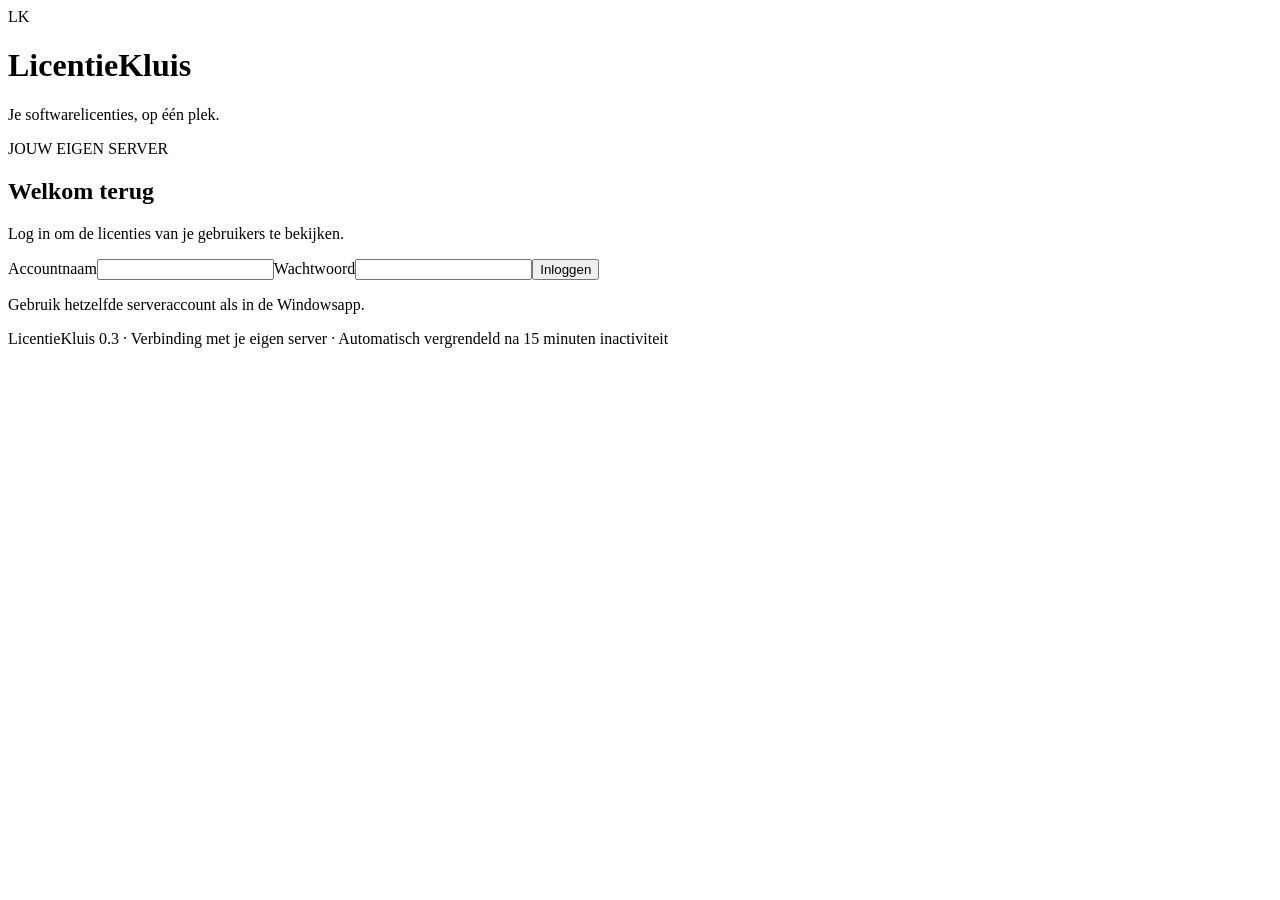
==== Server/wwwroot/index.html @ fb0ccd2d "Add native client, web server and GitHub LXC install/upgrade with backup and rollback" ====
<!doctype html><html lang="nl"><head><meta charset="utf-8"><meta name="viewport" content="width=device-width,initial-scale=1"><title>LicentieKluis</title><link rel="stylesheet" href="/app.css"><script defer src="/app.js"></script><script defer src="/mail.js"></script></head><body>
<header><div class="mark">LK</div><div><h1>LicentieKluis</h1><p>Je softwarelicenties, op één plek.</p></div><button id="logout" hidden>Uitloggen</button></header>
<main><section id="loginPanel" class="login card"><span class="eyebrow">JOUW EIGEN SERVER</span><h2>Welkom terug</h2><p>Log in om de licenties van je gebruikers te bekijken.</p><form id="loginForm"><label for="username">Accountnaam</label><input id="username" autocomplete="username" required maxlength="200"><label for="password">Wachtwoord</label><input id="password" type="password" autocomplete="current-password" required maxlength="1024"><button id="submit" class="primary">Inloggen</button></form><p class="muted">Gebruik hetzelfde serveraccount als in de Windowsapp.</p></section>
<section id="dashboard" hidden><div class="overview"><div><span class="eyebrow">OVERZICHT</span><h2>Alle licenties</h2><p id="count"></p></div><button id="refresh">Vernieuwen</button></div><div class="filters card"><label>Gebruiker<select id="owner"><option value="">Alle gebruikers</option></select></label><label>Platform<select id="platform"><option value="">Alle platforms</option><option>Windows</option><option>Linux</option><option>macOS</option></select></label><label class="search">Zoeken<input id="search" placeholder="Software, gebruiker of apparaat…" maxlength="200"></label></div><section class="card mailBar"><h3>E-mail met geselecteerde licenties</h3><p id="mailCount">0 licenties geselecteerd</p><p id="mailList" class="muted"></p><div class="filters"><label>Ontvanger<input id="mailRecipient" type="email" placeholder="naam@voorbeeld.nl" maxlength="254"></label><label>Onderwerp<input id="mailSubject" value="Softwarelicenties" maxlength="150"></label></div><div class="actions"><button id="mailAll">Zichtbare selecteren</button><button id="mailClear">Selectie wissen</button><button id="mailPrepare">E-mail controleren</button></div></section><div id="licenses" class="licenses"></div><p class="muted">Wijzigingen beheren doe je in de Windowsapp. Deze webpagina toont de laatst gesynchroniseerde servergegevens.</p></section>
<dialog id="mailDialog"><h2>E-mail controleren</h2><pre id="mailPreview"></pre><p id="mailResult" role="status"></p><div class="actions"><button id="mailCancel">Sluiten</button><button id="mailSend">Definitief versturen</button></div></dialog><p id="message" role="status" aria-live="polite"></p></main><footer>LicentieKluis 0.3 · Verbinding met je eigen server · Automatisch vergrendeld na 15 minuten inactiviteit</footer></body></html>
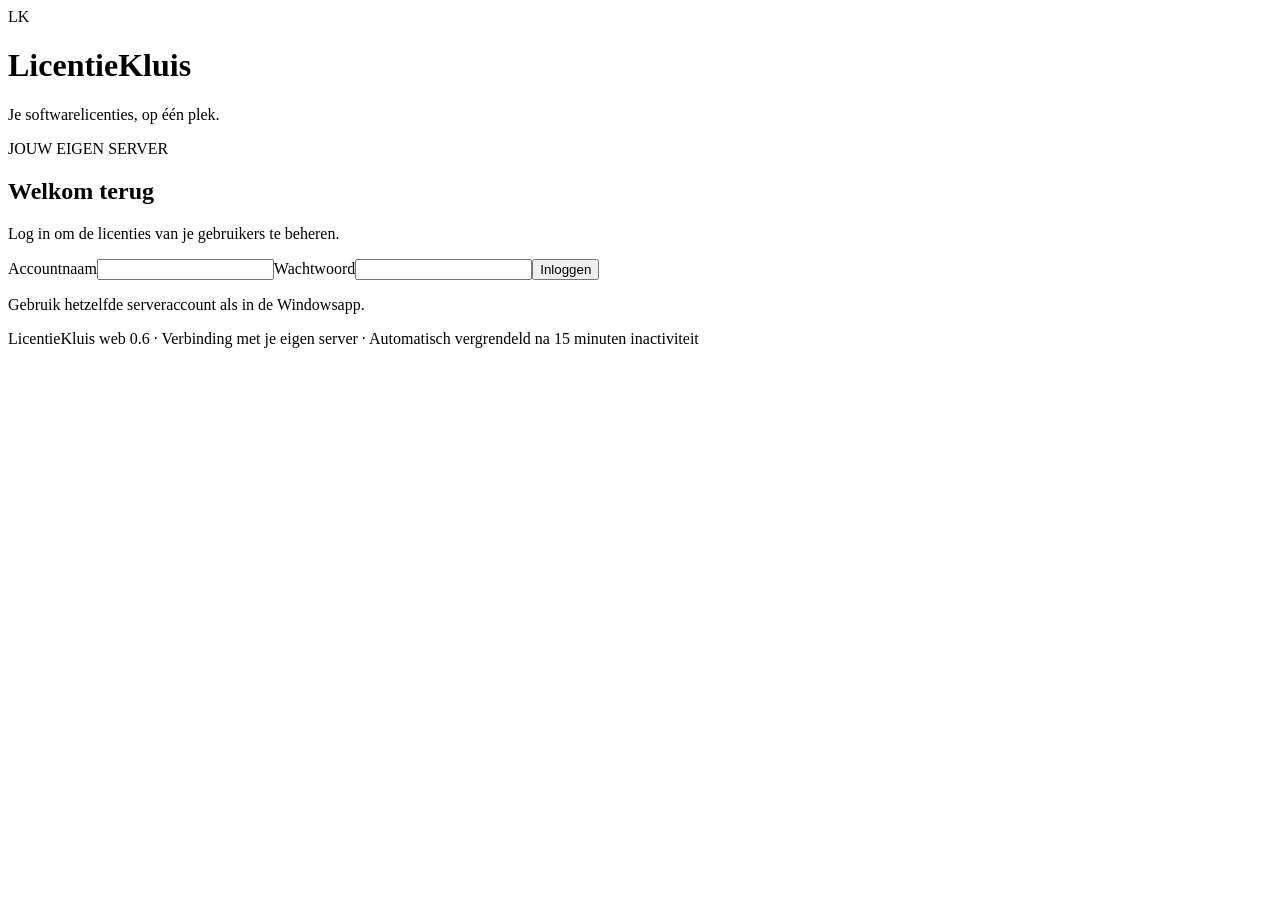
==== commit e56dcaff: "Add web license management, encrypted backups and revision-safe Windows synchronization" ====
--- a/Server/wwwroot/index.html
+++ b/Server/wwwroot/index.html
@@ -1,5 +1,17 @@
-<!doctype html><html lang="nl"><head><meta charset="utf-8"><meta name="viewport" content="width=device-width,initial-scale=1"><title>LicentieKluis</title><link rel="stylesheet" href="/app.css"><script defer src="/app.js"></script><script defer src="/mail.js"></script></head><body>
-<header><div class="mark">LK</div><div><h1>LicentieKluis</h1><p>Je softwarelicenties, op één plek.</p></div><button id="logout" hidden>Uitloggen</button></header>
-<main><section id="loginPanel" class="login card"><span class="eyebrow">JOUW EIGEN SERVER</span><h2>Welkom terug</h2><p>Log in om de licenties van je gebruikers te bekijken.</p><form id="loginForm"><label for="username">Accountnaam</label><input id="username" autocomplete="username" required maxlength="200"><label for="password">Wachtwoord</label><input id="password" type="password" autocomplete="current-password" required maxlength="1024"><button id="submit" class="primary">Inloggen</button></form><p class="muted">Gebruik hetzelfde serveraccount als in de Windowsapp.</p></section>
-<section id="dashboard" hidden><div class="overview"><div><span class="eyebrow">OVERZICHT</span><h2>Alle licenties</h2><p id="count"></p></div><button id="refresh">Vernieuwen</button></div><div class="filters card"><label>Gebruiker<select id="owner"><option value="">Alle gebruikers</option></select></label><label>Platform<select id="platform"><option value="">Alle platforms</option><option>Windows</option><option>Linux</option><option>macOS</option></select></label><label class="search">Zoeken<input id="search" placeholder="Software, gebruiker of apparaat…" maxlength="200"></label></div><section class="card mailBar"><h3>E-mail met geselecteerde licenties</h3><p id="mailCount">0 licenties geselecteerd</p><p id="mailList" class="muted"></p><div class="filters"><label>Ontvanger<input id="mailRecipient" type="email" placeholder="naam@voorbeeld.nl" maxlength="254"></label><label>Onderwerp<input id="mailSubject" value="Softwarelicenties" maxlength="150"></label></div><div class="actions"><button id="mailAll">Zichtbare selecteren</button><button id="mailClear">Selectie wissen</button><button id="mailPrepare">E-mail controleren</button></div></section><div id="licenses" class="licenses"></div><p class="muted">Wijzigingen beheren doe je in de Windowsapp. Deze webpagina toont de laatst gesynchroniseerde servergegevens.</p></section>
-<dialog id="mailDialog"><h2>E-mail controleren</h2><pre id="mailPreview"></pre><p id="mailResult" role="status"></p><div class="actions"><button id="mailCancel">Sluiten</button><button id="mailSend">Definitief versturen</button></div></dialog><p id="message" role="status" aria-live="polite"></p></main><footer>LicentieKluis 0.3 · Verbinding met je eigen server · Automatisch vergrendeld na 15 minuten inactiviteit</footer></body></html>
+<!doctype html><html lang="nl"><head><meta charset="utf-8"><meta name="viewport" content="width=device-width,initial-scale=1"><title>LicentieKluis</title><link rel="stylesheet" href="/app.css"><script defer src="/vault.js"></script><script defer src="/app.js"></script><script defer src="/mail.js"></script><script defer src="/manage.js"></script></head><body>
+<header><div class="mark">LK</div><div><h1>LicentieKluis</h1><p>Je softwarelicenties, op één plek.</p></div><button id="logout" hidden>Uitloggen</button></header>
+<main><section id="loginPanel" class="login card"><span class="eyebrow">JOUW EIGEN SERVER</span><h2>Welkom terug</h2><p>Log in om de licenties van je gebruikers te beheren.</p><form id="loginForm"><label for="username">Accountnaam</label><input id="username" autocomplete="username" required maxlength="200"><label for="password">Wachtwoord</label><input id="password" type="password" autocomplete="current-password" required maxlength="1024"><button id="submit" class="primary">Inloggen</button></form><p class="muted">Gebruik hetzelfde serveraccount als in de Windowsapp.</p></section>
+<section id="dashboard" hidden><div class="overview"><div><span class="eyebrow">OVERZICHT</span><h2>Alle licenties</h2><p id="count"></p></div><button id="refresh">Vernieuwen</button></div><div class="toolbar actions"><button id="newLicense" class="primary">+ Nieuwe licentie</button><button id="managePeople">Gebruikers beheren</button><button id="backupOpen">Back-up en herstellen</button><button id="conflicts">Conflicten (0)</button></div><p id="syncStatus" role="status" aria-live="polite"></p><div class="filters card"><label>Gebruiker<select id="owner"><option value="">Alle gebruikers</option></select></label><label>Platform<select id="platform"><option value="">Alle platforms</option><option>Windows</option><option>Linux</option><option>macOS</option></select></label><label class="search">Zoeken<input id="search" placeholder="Software, gebruiker of apparaat…" maxlength="200"></label></div><section class="card mailBar"><h3>E-mail met geselecteerde licenties</h3><p id="mailCount">0 licenties geselecteerd</p><p id="mailList" class="muted"></p><div class="filters"><label>Ontvanger<input id="mailRecipient" type="email" placeholder="naam@voorbeeld.nl" maxlength="254"></label><label>Onderwerp<input id="mailSubject" value="Softwarelicenties" maxlength="150"></label></div><div class="actions"><button id="mailAll">Zichtbare selecteren</button><button id="mailClear">Selectie wissen</button><button id="mailPrepare">E-mail controleren</button></div></section><div id="licenses" class="licenses"></div><p class="muted">Wijzigingen worden gedeeld met de Windows-app zodra deze synchroniseert. Wachtende wijzigingen worden binnen dit tabblad versleuteld bewaard en na opnieuw inloggen hervat. Gebruik voor blijvend offline werken de Windows-app; maak bij een verbindingsstoring een back-up voordat je dit tabblad sluit.</p></section>
+
+<dialog id="editDialog" aria-labelledby="editTitle"><h2 id="editTitle">Licentie bewerken</h2><form id="editForm"><div class="form-grid">
+<label>Software<input id="licenseName" required maxlength="200"></label><label>Toegewezen aan<select id="licenseOwner" required></select></label>
+<label class="wide">Licentiecode<input id="licenseCode" type="password" autocomplete="off" maxlength="10000"><button type="button" id="editShowCode">Code tonen</button></label>
+<label>Versie<input id="licenseVersion" maxlength="200"></label><label>Einddatum<input id="licenseExpires" type="date" min="0001-01-01" max="9999-12-31"></label>
+<div class="wide"><h3>Installaties</h3><div id="installRows"></div><button type="button" id="addInstall">+ Installatie toevoegen</button></div>
+<label class="wide">Opmerkingen<textarea id="licenseNotes" rows="4" maxlength="20000"></textarea></label></div>
+<p id="editError" class="error" role="alert"></p><div class="actions"><button class="primary" type="submit">Opslaan en synchroniseren</button><button type="button" id="editCancel">Annuleren</button></div></form></dialog>
+<dialog id="peopleDialog" aria-labelledby="peopleTitle"><h2 id="peopleTitle">Gebruikers beheren</h2><form id="newPersonForm" class="person-row"><label>Nieuwe gebruiker<input id="personName" required maxlength="200" placeholder="Naam gebruiker"></label><button type="submit">Toevoegen</button></form><div id="peopleList"></div><p id="peopleError" class="error" role="alert"></p><p class="muted">Dit zijn personen aan wie je licenties toewijst, geen serveraccounts. Bij verwijderen blijven hun licenties behouden.</p><button id="peopleClose">Sluiten</button></dialog>
+<dialog id="backupDialog" aria-labelledby="backupTitle"><h2 id="backupTitle">Versleutelde back-up en herstellen</h2><p>Compatibel met de .lkv-back-ups van de Windows-app. De versleuteling vindt in je browser plaats.</p><label>Back-upwachtwoord<input id="backupPassword" type="password" autocomplete="off" maxlength="1024"></label><label>Herhaal wachtwoord (alleen bij downloaden)<input id="backupRepeat" type="password" autocomplete="off" maxlength="1024"></label><button id="backupExport">Versleutelde back-up downloaden</button><hr><label>Back-upbestand<input id="backupFile" type="file" accept=".lkv"></label><button id="restoreRead">Back-up controleren</button><p id="restorePreview"></p><button id="restoreApply" disabled>Gecontroleerde back-up herstellen</button><p id="backupError" class="error" role="status"></p><div class="actions"><button id="backupClose">Sluiten</button></div></dialog>
+<dialog id="conflictDialog" aria-labelledby="conflictTitle"><h2 id="conflictTitle">Synchronisatieconflicten</h2><p>Kies per record welke versie behouden moet blijven. Er wordt niets automatisch overschreven.</p><div id="conflictList"></div><div class="actions"><button id="conflictsClose">Sluiten</button></div></dialog>
+<dialog id="mailDialog"><h2>E-mail controleren</h2><pre id="mailPreview"></pre><p id="mailResult" role="status"></p><div class="actions"><button id="mailCancel">Sluiten</button><button id="mailSend">Definitief versturen</button></div></dialog><p id="message" role="status" aria-live="polite"></p></main><footer>LicentieKluis web 0.6 · Verbinding met je eigen server · Automatisch vergrendeld na 15 minuten inactiviteit</footer></body></html>
+
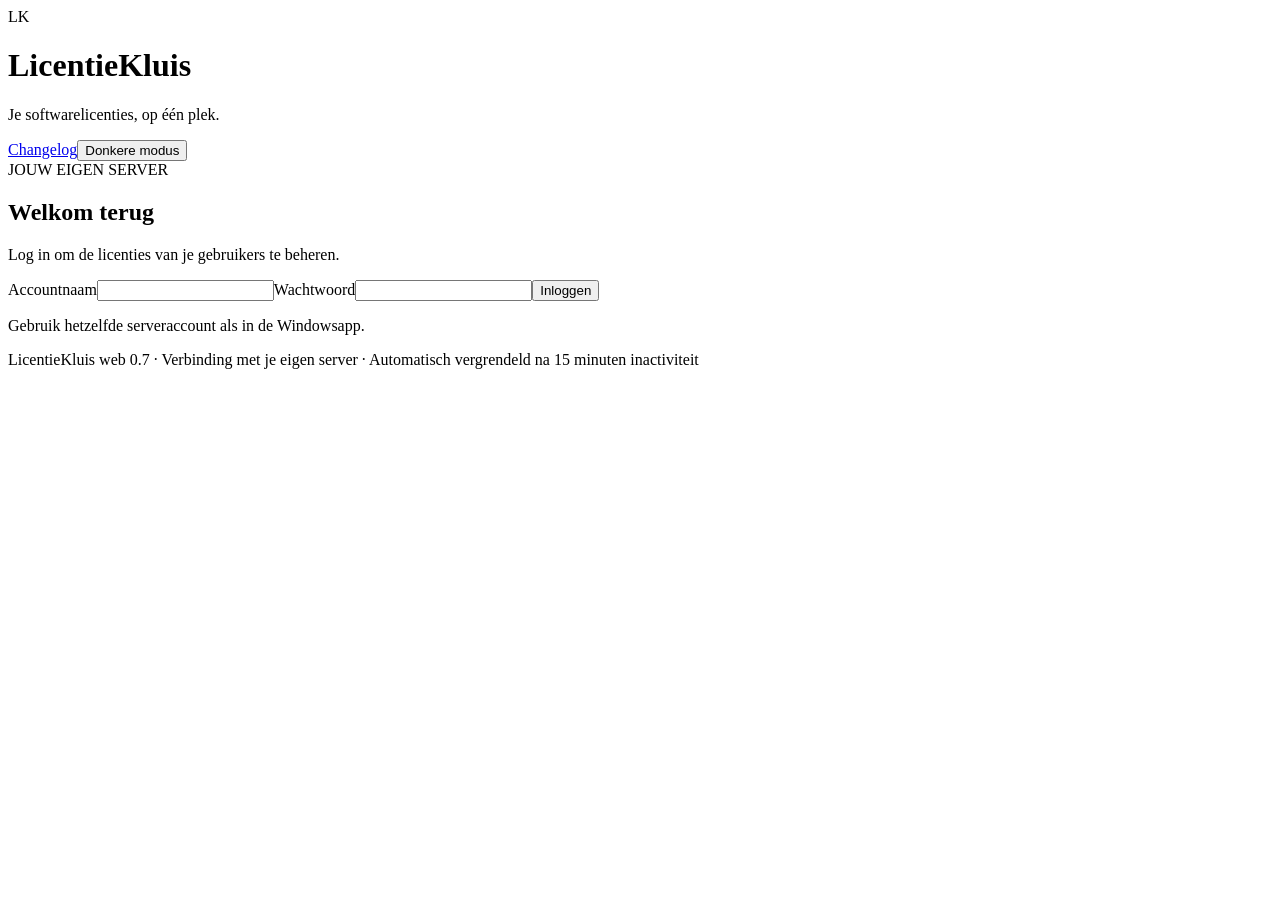
==== commit ae48e632: "Add persistent light/dark themes and bundled changelog to Windows and web 0.7" ====
--- a/Server/wwwroot/index.html
+++ b/Server/wwwroot/index.html
@@ -1,6 +1,6 @@
-<!doctype html><html lang="nl"><head><meta charset="utf-8"><meta name="viewport" content="width=device-width,initial-scale=1"><title>LicentieKluis</title><link rel="stylesheet" href="/app.css"><script defer src="/vault.js"></script><script defer src="/app.js"></script><script defer src="/mail.js"></script><script defer src="/manage.js"></script></head><body>
-<header><div class="mark">LK</div><div><h1>LicentieKluis</h1><p>Je softwarelicenties, op één plek.</p></div><button id="logout" hidden>Uitloggen</button></header>
-<main><section id="loginPanel" class="login card"><span class="eyebrow">JOUW EIGEN SERVER</span><h2>Welkom terug</h2><p>Log in om de licenties van je gebruikers te beheren.</p><form id="loginForm"><label for="username">Accountnaam</label><input id="username" autocomplete="username" required maxlength="200"><label for="password">Wachtwoord</label><input id="password" type="password" autocomplete="current-password" required maxlength="1024"><button id="submit" class="primary">Inloggen</button></form><p class="muted">Gebruik hetzelfde serveraccount als in de Windowsapp.</p></section>
+<!doctype html><html lang="nl"><head><meta charset="utf-8"><meta name="viewport" content="width=device-width,initial-scale=1"><title>LicentieKluis</title><script src="/theme.js"></script><link rel="stylesheet" href="/app.css"><script defer src="/vault.js"></script><script defer src="/app.js"></script><script defer src="/mail.js"></script><script defer src="/manage.js"></script></head><body>
+<header><div class="mark">LK</div><div><h1>LicentieKluis</h1><p>Je softwarelicenties, op één plek.</p></div><nav class="header-actions"><a href="/changelog">Changelog</a><button id="themeToggle" type="button">Donkere modus</button><button id="logout" hidden>Uitloggen</button></nav></header>
+<main><section id="loginPanel" class="login card"><span class="eyebrow">JOUW EIGEN SERVER</span><h2>Welkom terug</h2><p>Log in om de licenties van je gebruikers te beheren.</p><form id="loginForm"><label for="username">Accountnaam</label><input id="username" autocomplete="username" required maxlength="200"><label for="password">Wachtwoord</label><input id="password" type="password" autocomplete="current-password" required maxlength="1024"><button id="submit" class="primary">Inloggen</button></form><p class="muted">Gebruik hetzelfde serveraccount als in de Windowsapp.</p><div id="pendingRecovery"></div></section>
 <section id="dashboard" hidden><div class="overview"><div><span class="eyebrow">OVERZICHT</span><h2>Alle licenties</h2><p id="count"></p></div><button id="refresh">Vernieuwen</button></div><div class="toolbar actions"><button id="newLicense" class="primary">+ Nieuwe licentie</button><button id="managePeople">Gebruikers beheren</button><button id="backupOpen">Back-up en herstellen</button><button id="conflicts">Conflicten (0)</button></div><p id="syncStatus" role="status" aria-live="polite"></p><div class="filters card"><label>Gebruiker<select id="owner"><option value="">Alle gebruikers</option></select></label><label>Platform<select id="platform"><option value="">Alle platforms</option><option>Windows</option><option>Linux</option><option>macOS</option></select></label><label class="search">Zoeken<input id="search" placeholder="Software, gebruiker of apparaat…" maxlength="200"></label></div><section class="card mailBar"><h3>E-mail met geselecteerde licenties</h3><p id="mailCount">0 licenties geselecteerd</p><p id="mailList" class="muted"></p><div class="filters"><label>Ontvanger<input id="mailRecipient" type="email" placeholder="naam@voorbeeld.nl" maxlength="254"></label><label>Onderwerp<input id="mailSubject" value="Softwarelicenties" maxlength="150"></label></div><div class="actions"><button id="mailAll">Zichtbare selecteren</button><button id="mailClear">Selectie wissen</button><button id="mailPrepare">E-mail controleren</button></div></section><div id="licenses" class="licenses"></div><p class="muted">Wijzigingen worden gedeeld met de Windows-app zodra deze synchroniseert. Wachtende wijzigingen worden binnen dit tabblad versleuteld bewaard en na opnieuw inloggen hervat. Gebruik voor blijvend offline werken de Windows-app; maak bij een verbindingsstoring een back-up voordat je dit tabblad sluit.</p></section>
 
 <dialog id="editDialog" aria-labelledby="editTitle"><h2 id="editTitle">Licentie bewerken</h2><form id="editForm"><div class="form-grid">
@@ -13,5 +13,5 @@
 <dialog id="peopleDialog" aria-labelledby="peopleTitle"><h2 id="peopleTitle">Gebruikers beheren</h2><form id="newPersonForm" class="person-row"><label>Nieuwe gebruiker<input id="personName" required maxlength="200" placeholder="Naam gebruiker"></label><button type="submit">Toevoegen</button></form><div id="peopleList"></div><p id="peopleError" class="error" role="alert"></p><p class="muted">Dit zijn personen aan wie je licenties toewijst, geen serveraccounts. Bij verwijderen blijven hun licenties behouden.</p><button id="peopleClose">Sluiten</button></dialog>
 <dialog id="backupDialog" aria-labelledby="backupTitle"><h2 id="backupTitle">Versleutelde back-up en herstellen</h2><p>Compatibel met de .lkv-back-ups van de Windows-app. De versleuteling vindt in je browser plaats.</p><label>Back-upwachtwoord<input id="backupPassword" type="password" autocomplete="off" maxlength="1024"></label><label>Herhaal wachtwoord (alleen bij downloaden)<input id="backupRepeat" type="password" autocomplete="off" maxlength="1024"></label><button id="backupExport">Versleutelde back-up downloaden</button><hr><label>Back-upbestand<input id="backupFile" type="file" accept=".lkv"></label><button id="restoreRead">Back-up controleren</button><p id="restorePreview"></p><button id="restoreApply" disabled>Gecontroleerde back-up herstellen</button><p id="backupError" class="error" role="status"></p><div class="actions"><button id="backupClose">Sluiten</button></div></dialog>
 <dialog id="conflictDialog" aria-labelledby="conflictTitle"><h2 id="conflictTitle">Synchronisatieconflicten</h2><p>Kies per record welke versie behouden moet blijven. Er wordt niets automatisch overschreven.</p><div id="conflictList"></div><div class="actions"><button id="conflictsClose">Sluiten</button></div></dialog>
-<dialog id="mailDialog"><h2>E-mail controleren</h2><pre id="mailPreview"></pre><p id="mailResult" role="status"></p><div class="actions"><button id="mailCancel">Sluiten</button><button id="mailSend">Definitief versturen</button></div></dialog><p id="message" role="status" aria-live="polite"></p></main><footer>LicentieKluis web 0.6 · Verbinding met je eigen server · Automatisch vergrendeld na 15 minuten inactiviteit</footer></body></html>
+<dialog id="mailDialog"><h2>E-mail controleren</h2><pre id="mailPreview"></pre><p id="mailResult" role="status"></p><div class="actions"><button id="mailCancel">Sluiten</button><button id="mailSend">Definitief versturen</button></div></dialog><p id="message" role="status" aria-live="polite"></p></main><footer>LicentieKluis web 0.7 · Verbinding met je eigen server · Automatisch vergrendeld na 15 minuten inactiviteit</footer></body></html>
 
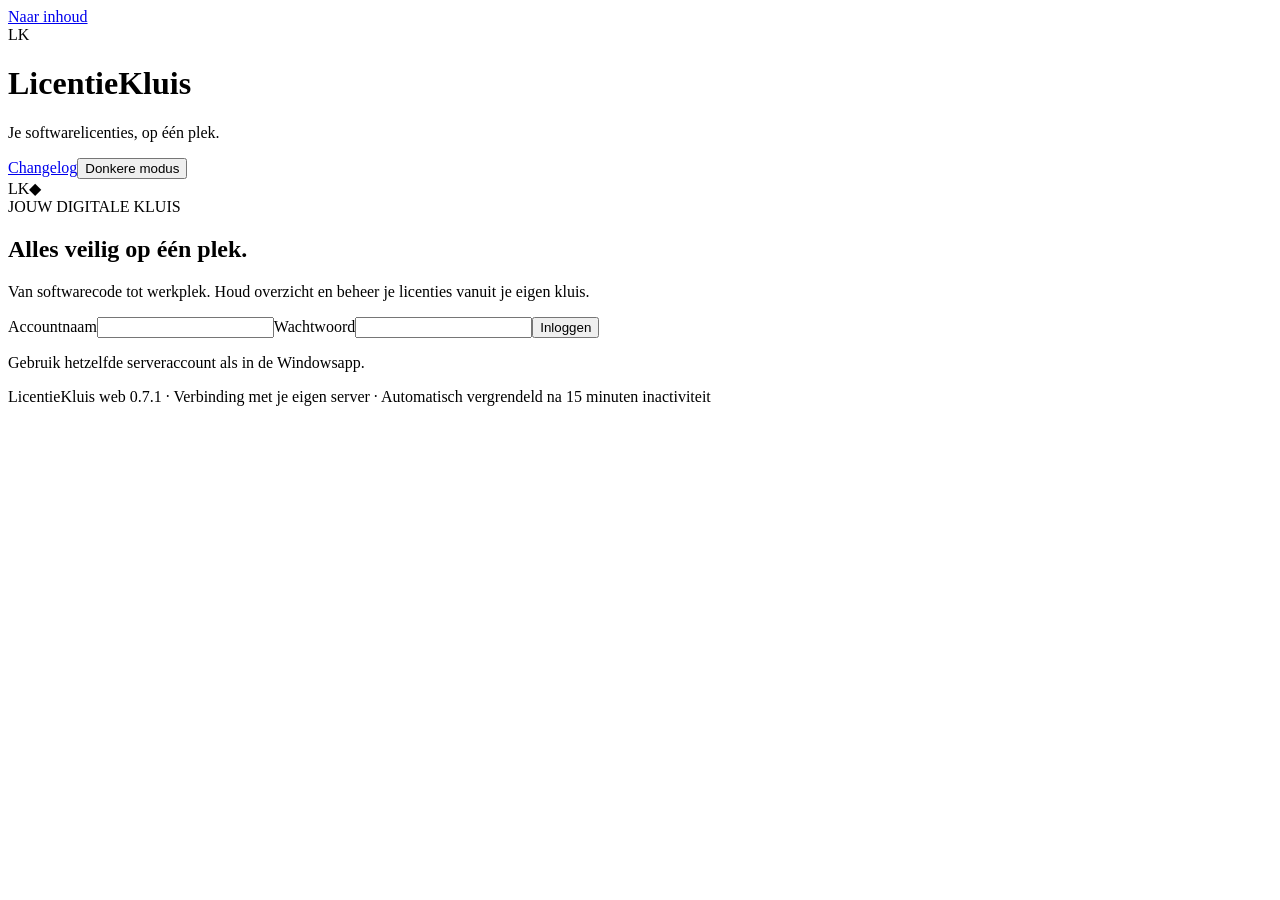
==== commit 388df250: "Redesign web workspace with focused license cards and coherent light/dark themes" ====
--- a/Server/wwwroot/index.html
+++ b/Server/wwwroot/index.html
@@ -1,7 +1,7 @@
-<!doctype html><html lang="nl"><head><meta charset="utf-8"><meta name="viewport" content="width=device-width,initial-scale=1"><title>LicentieKluis</title><script src="/theme.js"></script><link rel="stylesheet" href="/app.css"><script defer src="/vault.js"></script><script defer src="/app.js"></script><script defer src="/mail.js"></script><script defer src="/manage.js"></script></head><body>
+<!doctype html><html lang="nl"><head><meta charset="utf-8"><meta name="viewport" content="width=device-width,initial-scale=1"><title>LicentieKluis · Jouw licentieoverzicht</title><meta name="description" content="Beheer je softwarelicenties, gebruikers en installaties op één plek. Zoek snel, deel geselecteerde licenties en maak een versleutelde back-up."><script src="/theme.js"></script><link rel="stylesheet" href="/app.css"><script defer src="/vault.js"></script><script defer src="/app.js"></script><script defer src="/mail.js"></script><script defer src="/manage.js"></script></head><body><a class="skip-link" href="#mainContent">Naar inhoud</a>
 <header><div class="mark">LK</div><div><h1>LicentieKluis</h1><p>Je softwarelicenties, op één plek.</p></div><nav class="header-actions"><a href="/changelog">Changelog</a><button id="themeToggle" type="button">Donkere modus</button><button id="logout" hidden>Uitloggen</button></nav></header>
-<main><section id="loginPanel" class="login card"><span class="eyebrow">JOUW EIGEN SERVER</span><h2>Welkom terug</h2><p>Log in om de licenties van je gebruikers te beheren.</p><form id="loginForm"><label for="username">Accountnaam</label><input id="username" autocomplete="username" required maxlength="200"><label for="password">Wachtwoord</label><input id="password" type="password" autocomplete="current-password" required maxlength="1024"><button id="submit" class="primary">Inloggen</button></form><p class="muted">Gebruik hetzelfde serveraccount als in de Windowsapp.</p><div id="pendingRecovery"></div></section>
-<section id="dashboard" hidden><div class="overview"><div><span class="eyebrow">OVERZICHT</span><h2>Alle licenties</h2><p id="count"></p></div><button id="refresh">Vernieuwen</button></div><div class="toolbar actions"><button id="newLicense" class="primary">+ Nieuwe licentie</button><button id="managePeople">Gebruikers beheren</button><button id="backupOpen">Back-up en herstellen</button><button id="conflicts">Conflicten (0)</button></div><p id="syncStatus" role="status" aria-live="polite"></p><div class="filters card"><label>Gebruiker<select id="owner"><option value="">Alle gebruikers</option></select></label><label>Platform<select id="platform"><option value="">Alle platforms</option><option>Windows</option><option>Linux</option><option>macOS</option></select></label><label class="search">Zoeken<input id="search" placeholder="Software, gebruiker of apparaat…" maxlength="200"></label></div><section class="card mailBar"><h3>E-mail met geselecteerde licenties</h3><p id="mailCount">0 licenties geselecteerd</p><p id="mailList" class="muted"></p><div class="filters"><label>Ontvanger<input id="mailRecipient" type="email" placeholder="naam@voorbeeld.nl" maxlength="254"></label><label>Onderwerp<input id="mailSubject" value="Softwarelicenties" maxlength="150"></label></div><div class="actions"><button id="mailAll">Zichtbare selecteren</button><button id="mailClear">Selectie wissen</button><button id="mailPrepare">E-mail controleren</button></div></section><div id="licenses" class="licenses"></div><p class="muted">Wijzigingen worden gedeeld met de Windows-app zodra deze synchroniseert. Wachtende wijzigingen worden binnen dit tabblad versleuteld bewaard en na opnieuw inloggen hervat. Gebruik voor blijvend offline werken de Windows-app; maak bij een verbindingsstoring een back-up voordat je dit tabblad sluit.</p></section>
+<main id="mainContent"><section id="loginPanel" class="login card"><div class="login-symbol" aria-hidden="true">LK<span>◆</span></div><span class="eyebrow">JOUW DIGITALE KLUIS</span><h2>Alles veilig op één plek.</h2><p>Van softwarecode tot werkplek. Houd overzicht en beheer je licenties vanuit je eigen kluis.</p><form id="loginForm"><label for="username">Accountnaam</label><input id="username" autocomplete="username" required maxlength="200"><label for="password">Wachtwoord</label><input id="password" type="password" autocomplete="current-password" required maxlength="1024"><button id="submit" class="primary">Inloggen</button></form><p class="muted">Gebruik hetzelfde serveraccount als in de Windowsapp.</p><div id="pendingRecovery"></div></section>
+<section id="dashboard" hidden><div class="overview"><div><span class="eyebrow">JOUW WERKRUIMTE</span><h2>Alle licenties</h2><p id="count"></p></div><button id="refresh">Vernieuwen</button></div><div class="toolbar actions"><button id="newLicense" class="primary">+ Nieuwe licentie</button><button id="managePeople">Gebruikers beheren</button><button id="backupOpen">Back-up en herstellen</button><button id="conflicts">Conflicten (0)</button></div><p id="syncStatus" role="status" aria-live="polite"></p><div class="filters card" aria-label="Licenties filteren"><label>Gebruiker<select id="owner"><option value="">Alle gebruikers</option></select></label><label>Platform<select id="platform"><option value="">Alle platforms</option><option>Windows</option><option>Linux</option><option>macOS</option></select></label><label class="search">Zoeken<input id="search" placeholder="Software, gebruiker of apparaat…" maxlength="200"></label></div><div class="collection-heading"><h3>Je licenties</h3><a href="#mailSection">Geselecteerde licenties delen ↓</a></div><div id="licenses" class="licenses"></div><section class="card mailBar" id="mailSection" aria-labelledby="mailTitle"><div class="section-heading"><span class="eyebrow">DELEN</span><h3 id="mailTitle">Licenties versturen</h3></div><p id="mailCount">0 licenties geselecteerd</p><p id="mailList" class="muted"></p><div class="filters"><label>Ontvanger<input id="mailRecipient" type="email" placeholder="naam@voorbeeld.nl" maxlength="254"></label><label>Onderwerp<input id="mailSubject" value="Softwarelicenties" maxlength="150"></label></div><div class="actions"><button id="mailAll">Zichtbare selecteren</button><button id="mailClear">Selectie wissen</button><button id="mailPrepare">E-mail controleren</button></div></section><p class="muted sync-help">Wijzigingen worden gedeeld met de Windows-app zodra deze synchroniseert. Wachtende wijzigingen worden binnen dit tabblad versleuteld bewaard en na opnieuw inloggen hervat. Gebruik voor blijvend offline werken de Windows-app; maak bij een verbindingsstoring een back-up voordat je dit tabblad sluit.</p></section>
 
 <dialog id="editDialog" aria-labelledby="editTitle"><h2 id="editTitle">Licentie bewerken</h2><form id="editForm"><div class="form-grid">
 <label>Software<input id="licenseName" required maxlength="200"></label><label>Toegewezen aan<select id="licenseOwner" required></select></label>
@@ -13,5 +13,5 @@
 <dialog id="peopleDialog" aria-labelledby="peopleTitle"><h2 id="peopleTitle">Gebruikers beheren</h2><form id="newPersonForm" class="person-row"><label>Nieuwe gebruiker<input id="personName" required maxlength="200" placeholder="Naam gebruiker"></label><button type="submit">Toevoegen</button></form><div id="peopleList"></div><p id="peopleError" class="error" role="alert"></p><p class="muted">Dit zijn personen aan wie je licenties toewijst, geen serveraccounts. Bij verwijderen blijven hun licenties behouden.</p><button id="peopleClose">Sluiten</button></dialog>
 <dialog id="backupDialog" aria-labelledby="backupTitle"><h2 id="backupTitle">Versleutelde back-up en herstellen</h2><p>Compatibel met de .lkv-back-ups van de Windows-app. De versleuteling vindt in je browser plaats.</p><label>Back-upwachtwoord<input id="backupPassword" type="password" autocomplete="off" maxlength="1024"></label><label>Herhaal wachtwoord (alleen bij downloaden)<input id="backupRepeat" type="password" autocomplete="off" maxlength="1024"></label><button id="backupExport">Versleutelde back-up downloaden</button><hr><label>Back-upbestand<input id="backupFile" type="file" accept=".lkv"></label><button id="restoreRead">Back-up controleren</button><p id="restorePreview"></p><button id="restoreApply" disabled>Gecontroleerde back-up herstellen</button><p id="backupError" class="error" role="status"></p><div class="actions"><button id="backupClose">Sluiten</button></div></dialog>
 <dialog id="conflictDialog" aria-labelledby="conflictTitle"><h2 id="conflictTitle">Synchronisatieconflicten</h2><p>Kies per record welke versie behouden moet blijven. Er wordt niets automatisch overschreven.</p><div id="conflictList"></div><div class="actions"><button id="conflictsClose">Sluiten</button></div></dialog>
-<dialog id="mailDialog"><h2>E-mail controleren</h2><pre id="mailPreview"></pre><p id="mailResult" role="status"></p><div class="actions"><button id="mailCancel">Sluiten</button><button id="mailSend">Definitief versturen</button></div></dialog><p id="message" role="status" aria-live="polite"></p></main><footer>LicentieKluis web 0.7 · Verbinding met je eigen server · Automatisch vergrendeld na 15 minuten inactiviteit</footer></body></html>
+<dialog id="mailDialog"><h2>E-mail controleren</h2><pre id="mailPreview"></pre><p id="mailResult" role="status"></p><div class="actions"><button id="mailCancel">Sluiten</button><button id="mailSend">Definitief versturen</button></div></dialog><p id="message" role="status" aria-live="polite"></p></main><footer>LicentieKluis web 0.7.1 · Verbinding met je eigen server · Automatisch vergrendeld na 15 minuten inactiviteit</footer></body></html>
 
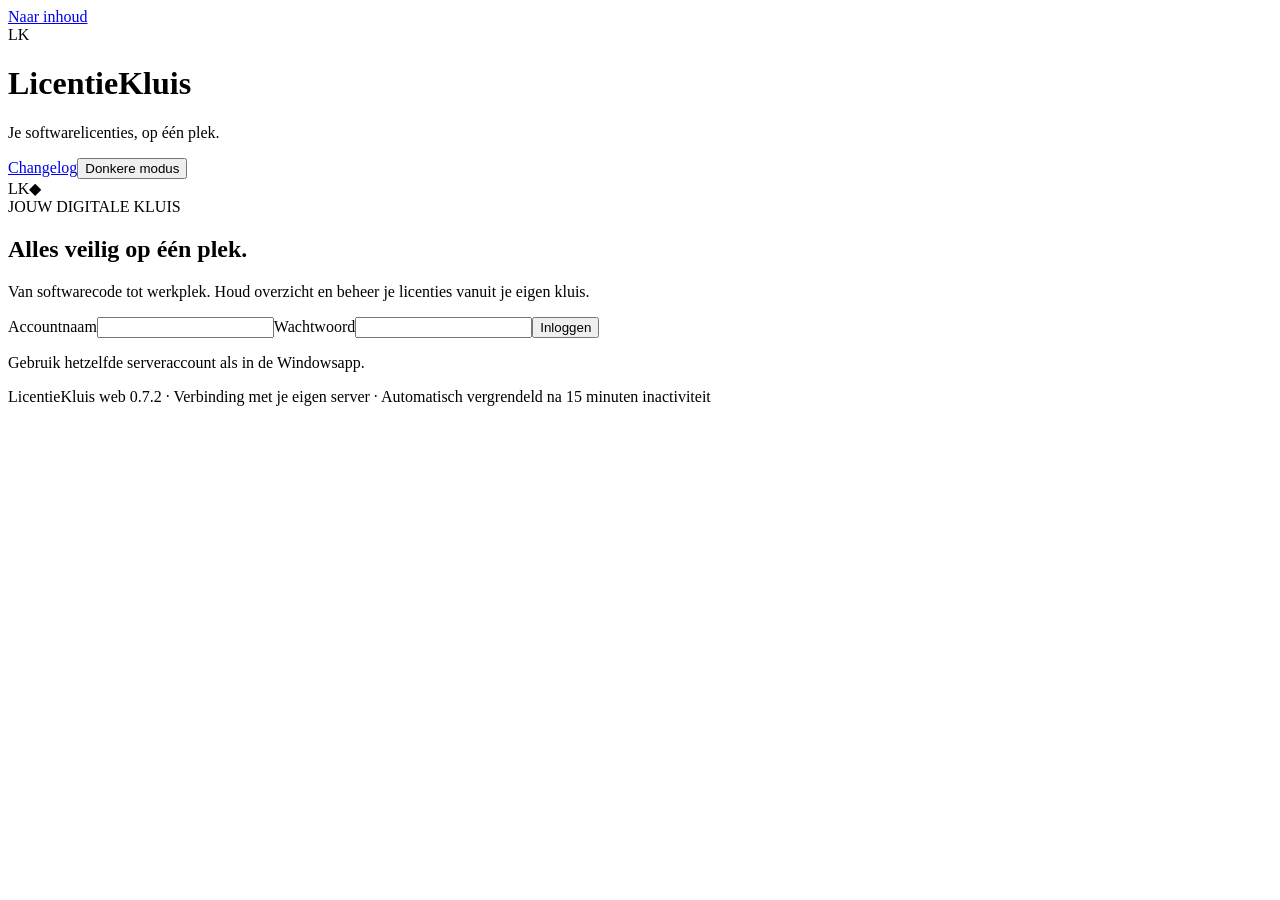
==== commit ab257b00: "Update LicentieKluis Windows to 0.9.0 and web to 0.7.2" ====
--- a/Server/wwwroot/index.html
+++ b/Server/wwwroot/index.html
@@ -1,7 +1,25 @@
 <!doctype html><html lang="nl"><head><meta charset="utf-8"><meta name="viewport" content="width=device-width,initial-scale=1"><title>LicentieKluis · Jouw licentieoverzicht</title><meta name="description" content="Beheer je softwarelicenties, gebruikers en installaties op één plek. Zoek snel, deel geselecteerde licenties en maak een versleutelde back-up."><script src="/theme.js"></script><link rel="stylesheet" href="/app.css"><script defer src="/vault.js"></script><script defer src="/app.js"></script><script defer src="/mail.js"></script><script defer src="/manage.js"></script></head><body><a class="skip-link" href="#mainContent">Naar inhoud</a>
 <header><div class="mark">LK</div><div><h1>LicentieKluis</h1><p>Je softwarelicenties, op één plek.</p></div><nav class="header-actions"><a href="/changelog">Changelog</a><button id="themeToggle" type="button">Donkere modus</button><button id="logout" hidden>Uitloggen</button></nav></header>
 <main id="mainContent"><section id="loginPanel" class="login card"><div class="login-symbol" aria-hidden="true">LK<span>◆</span></div><span class="eyebrow">JOUW DIGITALE KLUIS</span><h2>Alles veilig op één plek.</h2><p>Van softwarecode tot werkplek. Houd overzicht en beheer je licenties vanuit je eigen kluis.</p><form id="loginForm"><label for="username">Accountnaam</label><input id="username" autocomplete="username" required maxlength="200"><label for="password">Wachtwoord</label><input id="password" type="password" autocomplete="current-password" required maxlength="1024"><button id="submit" class="primary">Inloggen</button></form><p class="muted">Gebruik hetzelfde serveraccount als in de Windowsapp.</p><div id="pendingRecovery"></div></section>
-<section id="dashboard" hidden><div class="overview"><div><span class="eyebrow">JOUW WERKRUIMTE</span><h2>Alle licenties</h2><p id="count"></p></div><button id="refresh">Vernieuwen</button></div><div class="toolbar actions"><button id="newLicense" class="primary">+ Nieuwe licentie</button><button id="managePeople">Gebruikers beheren</button><button id="backupOpen">Back-up en herstellen</button><button id="conflicts">Conflicten (0)</button></div><p id="syncStatus" role="status" aria-live="polite"></p><div class="filters card" aria-label="Licenties filteren"><label>Gebruiker<select id="owner"><option value="">Alle gebruikers</option></select></label><label>Platform<select id="platform"><option value="">Alle platforms</option><option>Windows</option><option>Linux</option><option>macOS</option></select></label><label class="search">Zoeken<input id="search" placeholder="Software, gebruiker of apparaat…" maxlength="200"></label></div><div class="collection-heading"><h3>Je licenties</h3><a href="#mailSection">Geselecteerde licenties delen ↓</a></div><div id="licenses" class="licenses"></div><section class="card mailBar" id="mailSection" aria-labelledby="mailTitle"><div class="section-heading"><span class="eyebrow">DELEN</span><h3 id="mailTitle">Licenties versturen</h3></div><p id="mailCount">0 licenties geselecteerd</p><p id="mailList" class="muted"></p><div class="filters"><label>Ontvanger<input id="mailRecipient" type="email" placeholder="naam@voorbeeld.nl" maxlength="254"></label><label>Onderwerp<input id="mailSubject" value="Softwarelicenties" maxlength="150"></label></div><div class="actions"><button id="mailAll">Zichtbare selecteren</button><button id="mailClear">Selectie wissen</button><button id="mailPrepare">E-mail controleren</button></div></section><p class="muted sync-help">Wijzigingen worden gedeeld met de Windows-app zodra deze synchroniseert. Wachtende wijzigingen worden binnen dit tabblad versleuteld bewaard en na opnieuw inloggen hervat. Gebruik voor blijvend offline werken de Windows-app; maak bij een verbindingsstoring een back-up voordat je dit tabblad sluit.</p></section>
+<section id="dashboard" hidden aria-labelledby="dashboardTitle">
+<div class="overview">
+  <div><span class="eyebrow">JOUW WERKRUIMTE</span><h2 id="dashboardTitle">Licentieoverzicht</h2><p id="count" role="status"></p></div>
+  <button id="newLicense" class="primary">+ Nieuwe licentie</button>
+</div>
+<div class="workspace-bar">
+  <div class="actions toolbar" role="group" aria-label="Kluis beheren">
+    <button id="refresh">Vernieuwen</button><button id="managePeople">Gebruikers beheren</button><button id="backupOpen">Back-up en herstellen</button><button id="conflicts">Conflicten (0)</button>
+  </div>
+  <p id="syncStatus" role="status" aria-live="polite"></p>
+</div>
+<div class="filters card workspace-filters" role="group" aria-label="Licenties filteren">
+  <label class="search">Zoeken<input id="search" type="search" placeholder="Software, versie, gebruiker of apparaat…" maxlength="200"></label>
+  <label>Gebruiker<select id="owner"><option value="">Alle gebruikers</option></select></label>
+  <label>Platform<select id="platform"><option value="">Alle platforms</option><option>Windows</option><option>Linux</option><option>macOS</option></select></label>
+  <label>Geldigheid<select id="expiryFilter"><option value="">Alle licenties</option><option value="soon">Binnen 30 dagen</option><option value="expired">Verlopen</option><option value="none">Zonder einddatum</option></select></label>
+  <button id="clearFilters" type="button" disabled>Wis filters</button>
+</div>
+<div class="collection-heading"><h3>Je licenties</h3><a href="#mailSection">Geselecteerde licenties delen ↓</a></div><div id="licenses" class="licenses"></div><section class="card mailBar" id="mailSection" aria-labelledby="mailTitle"><div class="section-heading"><span class="eyebrow">DELEN</span><h3 id="mailTitle">Licenties versturen</h3></div><p id="mailCount">0 licenties geselecteerd</p><p id="mailList" class="muted"></p><div class="filters"><label>Ontvanger<input id="mailRecipient" type="email" placeholder="naam@voorbeeld.nl" maxlength="254"></label><label>Onderwerp<input id="mailSubject" value="Softwarelicenties" maxlength="150"></label></div><div class="actions"><button id="mailAll">Zichtbare selecteren</button><button id="mailClear">Selectie wissen</button><button id="mailPrepare">E-mail controleren</button></div></section><p class="muted sync-help">Wijzigingen worden gedeeld met de Windows-app zodra deze synchroniseert. Wachtende wijzigingen worden binnen dit tabblad versleuteld bewaard en na opnieuw inloggen hervat. Gebruik voor blijvend offline werken de Windows-app; maak bij een verbindingsstoring een back-up voordat je dit tabblad sluit.</p></section>
 
 <dialog id="editDialog" aria-labelledby="editTitle"><h2 id="editTitle">Licentie bewerken</h2><form id="editForm"><div class="form-grid">
 <label>Software<input id="licenseName" required maxlength="200"></label><label>Toegewezen aan<select id="licenseOwner" required></select></label>
@@ -13,5 +31,5 @@
 <dialog id="peopleDialog" aria-labelledby="peopleTitle"><h2 id="peopleTitle">Gebruikers beheren</h2><form id="newPersonForm" class="person-row"><label>Nieuwe gebruiker<input id="personName" required maxlength="200" placeholder="Naam gebruiker"></label><button type="submit">Toevoegen</button></form><div id="peopleList"></div><p id="peopleError" class="error" role="alert"></p><p class="muted">Dit zijn personen aan wie je licenties toewijst, geen serveraccounts. Bij verwijderen blijven hun licenties behouden.</p><button id="peopleClose">Sluiten</button></dialog>
 <dialog id="backupDialog" aria-labelledby="backupTitle"><h2 id="backupTitle">Versleutelde back-up en herstellen</h2><p>Compatibel met de .lkv-back-ups van de Windows-app. De versleuteling vindt in je browser plaats.</p><label>Back-upwachtwoord<input id="backupPassword" type="password" autocomplete="off" maxlength="1024"></label><label>Herhaal wachtwoord (alleen bij downloaden)<input id="backupRepeat" type="password" autocomplete="off" maxlength="1024"></label><button id="backupExport">Versleutelde back-up downloaden</button><hr><label>Back-upbestand<input id="backupFile" type="file" accept=".lkv"></label><button id="restoreRead">Back-up controleren</button><p id="restorePreview"></p><button id="restoreApply" disabled>Gecontroleerde back-up herstellen</button><p id="backupError" class="error" role="status"></p><div class="actions"><button id="backupClose">Sluiten</button></div></dialog>
 <dialog id="conflictDialog" aria-labelledby="conflictTitle"><h2 id="conflictTitle">Synchronisatieconflicten</h2><p>Kies per record welke versie behouden moet blijven. Er wordt niets automatisch overschreven.</p><div id="conflictList"></div><div class="actions"><button id="conflictsClose">Sluiten</button></div></dialog>
-<dialog id="mailDialog"><h2>E-mail controleren</h2><pre id="mailPreview"></pre><p id="mailResult" role="status"></p><div class="actions"><button id="mailCancel">Sluiten</button><button id="mailSend">Definitief versturen</button></div></dialog><p id="message" role="status" aria-live="polite"></p></main><footer>LicentieKluis web 0.7.1 · Verbinding met je eigen server · Automatisch vergrendeld na 15 minuten inactiviteit</footer></body></html>
+<dialog id="mailDialog"><h2>E-mail controleren</h2><pre id="mailPreview"></pre><p id="mailResult" role="status"></p><div class="actions"><button id="mailCancel">Sluiten</button><button id="mailSend">Definitief versturen</button></div></dialog><p id="message" role="status" aria-live="polite"></p></main><footer>LicentieKluis web 0.7.2 · Verbinding met je eigen server · Automatisch vergrendeld na 15 minuten inactiviteit</footer></body></html>
 
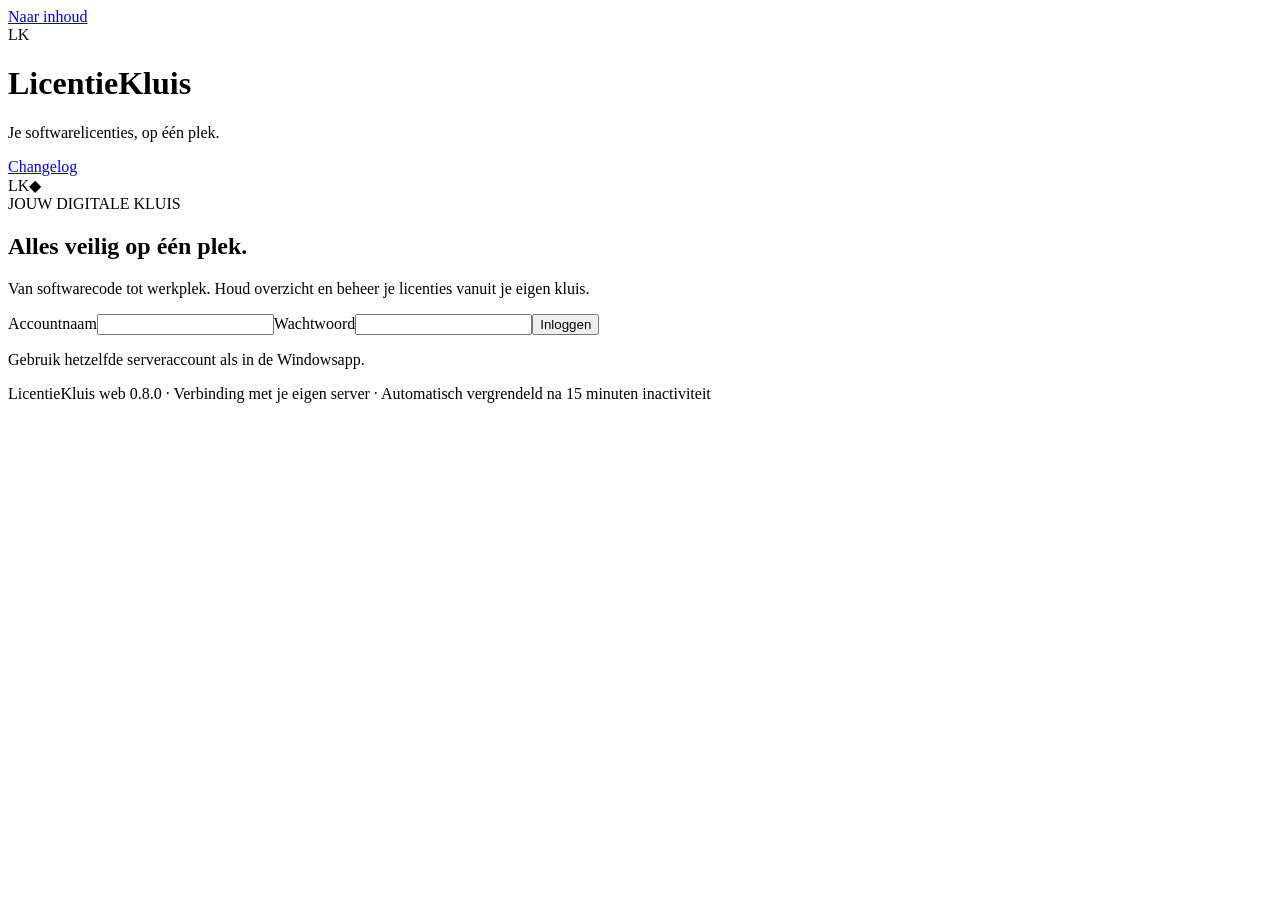
==== commit 6bb710c5: "feat(settings): configure and test server email from a dedicated settings page" ====
--- a/Server/wwwroot/index.html
+++ b/Server/wwwroot/index.html
@@ -1,5 +1,5 @@
-<!doctype html><html lang="nl"><head><meta charset="utf-8"><meta name="viewport" content="width=device-width,initial-scale=1"><title>LicentieKluis · Jouw licentieoverzicht</title><meta name="description" content="Beheer je softwarelicenties, gebruikers en installaties op één plek. Zoek snel, deel geselecteerde licenties en maak een versleutelde back-up."><script src="/theme.js"></script><link rel="stylesheet" href="/app.css"><script defer src="/vault.js"></script><script defer src="/app.js"></script><script defer src="/mail.js"></script><script defer src="/manage.js"></script></head><body><a class="skip-link" href="#mainContent">Naar inhoud</a>
-<header><div class="mark">LK</div><div><h1>LicentieKluis</h1><p>Je softwarelicenties, op één plek.</p></div><nav class="header-actions"><a href="/changelog">Changelog</a><button id="themeToggle" type="button">Donkere modus</button><button id="logout" hidden>Uitloggen</button></nav></header>
+<!doctype html><html lang="nl"><head><meta charset="utf-8"><meta name="viewport" content="width=device-width,initial-scale=1"><title>LicentieKluis · Jouw licentieoverzicht</title><meta name="description" content="Beheer je softwarelicenties, gebruikers en installaties op één plek. Zoek snel, deel geselecteerde licenties en maak een versleutelde back-up."><script src="/theme.js"></script><link rel="stylesheet" href="/app.css"><script defer src="/vault.js"></script><script defer src="/app.js"></script><script defer src="/mail.js"></script><script defer src="/manage.js"></script><script defer src="/settings.js"></script></head><body><a class="skip-link" href="#mainContent">Naar inhoud</a>
+<header><div class="mark">LK</div><div><h1>LicentieKluis</h1><p>Je softwarelicenties, op één plek.</p></div><nav class="header-actions"><a id="vaultOpen" href="/" hidden>Licenties</a><a id="settingsOpen" href="/settings" hidden>Instellingen</a><a href="/changelog">Changelog</a><button id="logout" hidden>Uitloggen</button></nav></header>
 <main id="mainContent"><section id="loginPanel" class="login card"><div class="login-symbol" aria-hidden="true">LK<span>◆</span></div><span class="eyebrow">JOUW DIGITALE KLUIS</span><h2>Alles veilig op één plek.</h2><p>Van softwarecode tot werkplek. Houd overzicht en beheer je licenties vanuit je eigen kluis.</p><form id="loginForm"><label for="username">Accountnaam</label><input id="username" autocomplete="username" required maxlength="200"><label for="password">Wachtwoord</label><input id="password" type="password" autocomplete="current-password" required maxlength="1024"><button id="submit" class="primary">Inloggen</button></form><p class="muted">Gebruik hetzelfde serveraccount als in de Windowsapp.</p><div id="pendingRecovery"></div></section>
 <section id="dashboard" hidden aria-labelledby="dashboardTitle">
 <div class="overview">
@@ -8,7 +8,7 @@
 </div>
 <div class="workspace-bar">
   <div class="actions toolbar" role="group" aria-label="Kluis beheren">
-    <button id="refresh">Vernieuwen</button><button id="managePeople">Gebruikers beheren</button><button id="backupOpen">Back-up en herstellen</button><button id="conflicts">Conflicten (0)</button>
+    <button id="refresh">Vernieuwen</button><button id="managePeople">Gebruikers beheren</button><button id="conflicts">Conflicten (0)</button>
   </div>
   <p id="syncStatus" role="status" aria-live="polite"></p>
 </div>
@@ -19,7 +19,36 @@
   <label>Geldigheid<select id="expiryFilter"><option value="">Alle licenties</option><option value="soon">Binnen 30 dagen</option><option value="expired">Verlopen</option><option value="none">Zonder einddatum</option></select></label>
   <button id="clearFilters" type="button" disabled>Wis filters</button>
 </div>
-<div class="collection-heading"><h3>Je licenties</h3><a href="#mailSection">Geselecteerde licenties delen ↓</a></div><div id="licenses" class="licenses"></div><section class="card mailBar" id="mailSection" aria-labelledby="mailTitle"><div class="section-heading"><span class="eyebrow">DELEN</span><h3 id="mailTitle">Licenties versturen</h3></div><p id="mailCount">0 licenties geselecteerd</p><p id="mailList" class="muted"></p><div class="filters"><label>Ontvanger<input id="mailRecipient" type="email" placeholder="naam@voorbeeld.nl" maxlength="254"></label><label>Onderwerp<input id="mailSubject" value="Softwarelicenties" maxlength="150"></label></div><div class="actions"><button id="mailAll">Zichtbare selecteren</button><button id="mailClear">Selectie wissen</button><button id="mailPrepare">E-mail controleren</button></div></section><p class="muted sync-help">Wijzigingen worden gedeeld met de Windows-app zodra deze synchroniseert. Wachtende wijzigingen worden binnen dit tabblad versleuteld bewaard en na opnieuw inloggen hervat. Gebruik voor blijvend offline werken de Windows-app; maak bij een verbindingsstoring een back-up voordat je dit tabblad sluit.</p></section>
+<div class="collection-heading"><h3>Je licenties</h3><a href="#mailSection">Geselecteerde licenties delen ↓</a></div><div id="licenses" class="licenses"></div><section class="card mailBar" id="mailSection" aria-labelledby="mailTitle"><div class="section-heading"><span class="eyebrow">DELEN</span><h3 id="mailTitle">Licenties versturen</h3></div><p id="mailSettingsHint" class="settings-notice" hidden>E-mail is nog niet ingesteld. <a href="/settings#emailSettings" id="mailSettingsOpen">Mailinstellingen openen</a></p><p id="mailCount">0 licenties geselecteerd</p><p id="mailList" class="muted"></p><div class="filters"><label>Ontvanger<input id="mailRecipient" type="email" placeholder="naam@voorbeeld.nl" maxlength="254"></label><label>Onderwerp<input id="mailSubject" value="Softwarelicenties" maxlength="150"></label></div><div class="actions"><button id="mailAll">Zichtbare selecteren</button><button id="mailClear">Selectie wissen</button><button id="mailPrepare">E-mail controleren</button></div></section><p class="muted sync-help">Wijzigingen worden gedeeld met de Windows-app zodra deze synchroniseert. Wachtende wijzigingen worden binnen dit tabblad versleuteld bewaard en na opnieuw inloggen hervat. Gebruik voor blijvend offline werken de Windows-app; maak bij een verbindingsstoring een back-up voordat je dit tabblad sluit.</p></section>
+
+<section id="settingsPanel" hidden aria-labelledby="settingsTitle">
+  <div class="overview"><div><span class="eyebrow">BEHEER JE KLUIS</span><h2 id="settingsTitle" tabindex="-1">Instellingen</h2><p>Verbindingen en voorkeuren op één plek.</p></div><a href="/" id="settingsBack" class="button-link">Terug naar licenties</a></div>
+  <div class="settings-layout">
+    <nav class="settings-nav" aria-label="Instellingenonderdelen"><a href="#emailSettings">E-mail</a><a href="#appearanceSettings">Weergave</a><a href="#backupSettings">Back-up en herstel</a><a href="#serverSettings">Serverinformatie</a></nav>
+    <div class="settings-content">
+      <section class="card settings-card" id="emailSettings" aria-labelledby="emailTitle">
+        <div class="section-heading settings-heading"><div><span class="eyebrow">VERBINDING</span><h3 id="emailTitle">E-mail versturen</h3></div><span id="smtpStatus" class="badge" role="status">Instellingen laden…</span></div>
+        <p class="muted">Stel de mailserver één keer in. De webapp en Windowsapp gebruiken daarna dezelfde instellingen voor ‘Verzenden via server’.</p>
+        <form id="smtpForm"><fieldset id="smtpFields" disabled><legend class="sr-only">Mailservergegevens</legend><div class="form-grid">
+          <label>SMTP-host<input id="smtpHost" required maxlength="253" autocomplete="off" placeholder="smtp.voorbeeld.nl"></label>
+          <label>Poort<input id="smtpPort" type="number" min="1" max="65535" required value="587" aria-describedby="smtpSecurity"></label>
+          <label class="wide">Afzenderadres<input id="smtpFrom" type="email" required maxlength="254" autocomplete="off" placeholder="licenties@voorbeeld.nl"></label>
+          <label class="wide settings-check"><input id="smtpAuth" type="checkbox" checked><span>Aanmelden bij de mailserver</span></label>
+          <label>SMTP-gebruikersnaam<input id="smtpUser" maxlength="254" autocomplete="off"></label>
+          <label>SMTP-wachtwoord<input id="smtpPassword" type="password" maxlength="1024" autocomplete="new-password" aria-describedby="smtpPasswordHint"></label>
+        </div><p id="smtpPasswordHint" class="muted">Gebruik zo nodig een app-wachtwoord van je mailprovider.</p><p id="smtpSecurity" class="muted">Verbinding via STARTTLS, meestal poort 587. Poort 465 en OAuth-aanmelding worden nog niet ondersteund. Zonder aanmelding is een vertrouwde relay met STARTTLS nodig.</p>
+        <div class="actions"><button id="smtpSave" class="primary" type="submit">Instellingen opslaan</button><button id="smtpReload" type="button">Opgeslagen instellingen laden</button></div></fieldset></form>
+        <p id="settingsResult" role="status" aria-live="polite"></p><button id="settingsRetry" type="button" hidden>Opnieuw laden</button>
+        <div class="settings-test"><h4>Controleer met een testmail</h4><p class="muted">Sla eerst op. Deze test verstuurt één bericht zonder licenties naar het adres hieronder.</p><form id="smtpTestForm" class="test-mail-form"><label>Ontvanger testmail<input id="smtpTestRecipient" type="email" maxlength="254" required placeholder="jouw@email.nl"></label><button id="smtpTestSend" type="submit" disabled>Testmail versturen</button></form><p id="smtpTestResult" role="status" aria-live="polite"></p></div>
+      </section>
+      <div class="settings-secondary">
+        <section class="card settings-card" id="appearanceSettings"><span class="eyebrow">PERSOONLIJK</span><h3>Weergave</h3><p class="muted">Kies de weergave voor deze browser.</p><button id="themeToggle" type="button">Donkere modus</button></section>
+        <section class="card settings-card" id="backupSettings"><span class="eyebrow">GEGEVENS</span><h3>Back-up en herstel</h3><p class="muted">Download of herstel een versleutelde kopie van je licenties.</p><button id="backupOpen" type="button">Back-up en herstellen</button></section>
+      </div>
+      <section class="card settings-card" id="serverSettings"><span class="eyebrow">DEZE INSTALLATIE</span><h3>Serverinformatie</h3><dl class="settings-details"><dt>Serveradres</dt><dd id="settingsServer">—</dd><dt>Serveraccount</dt><dd id="settingsAccount">—</dd><dt>Webversie</dt><dd id="settingsVersion">—</dd></dl><p class="muted">Mailinstellingen worden direct toegepast. Je hoeft de server niet opnieuw te starten.</p></section>
+    </div>
+  </div>
+</section>
 
 <dialog id="editDialog" aria-labelledby="editTitle"><h2 id="editTitle">Licentie bewerken</h2><form id="editForm"><div class="form-grid">
 <label>Software<input id="licenseName" required maxlength="200"></label><label>Toegewezen aan<select id="licenseOwner" required></select></label>
@@ -31,5 +60,5 @@
 <dialog id="peopleDialog" aria-labelledby="peopleTitle"><h2 id="peopleTitle">Gebruikers beheren</h2><form id="newPersonForm" class="person-row"><label>Nieuwe gebruiker<input id="personName" required maxlength="200" placeholder="Naam gebruiker"></label><button type="submit">Toevoegen</button></form><div id="peopleList"></div><p id="peopleError" class="error" role="alert"></p><p class="muted">Dit zijn personen aan wie je licenties toewijst, geen serveraccounts. Bij verwijderen blijven hun licenties behouden.</p><button id="peopleClose">Sluiten</button></dialog>
 <dialog id="backupDialog" aria-labelledby="backupTitle"><h2 id="backupTitle">Versleutelde back-up en herstellen</h2><p>Compatibel met de .lkv-back-ups van de Windows-app. De versleuteling vindt in je browser plaats.</p><label>Back-upwachtwoord<input id="backupPassword" type="password" autocomplete="off" maxlength="1024"></label><label>Herhaal wachtwoord (alleen bij downloaden)<input id="backupRepeat" type="password" autocomplete="off" maxlength="1024"></label><button id="backupExport">Versleutelde back-up downloaden</button><hr><label>Back-upbestand<input id="backupFile" type="file" accept=".lkv"></label><button id="restoreRead">Back-up controleren</button><p id="restorePreview"></p><button id="restoreApply" disabled>Gecontroleerde back-up herstellen</button><p id="backupError" class="error" role="status"></p><div class="actions"><button id="backupClose">Sluiten</button></div></dialog>
 <dialog id="conflictDialog" aria-labelledby="conflictTitle"><h2 id="conflictTitle">Synchronisatieconflicten</h2><p>Kies per record welke versie behouden moet blijven. Er wordt niets automatisch overschreven.</p><div id="conflictList"></div><div class="actions"><button id="conflictsClose">Sluiten</button></div></dialog>
-<dialog id="mailDialog"><h2>E-mail controleren</h2><pre id="mailPreview"></pre><p id="mailResult" role="status"></p><div class="actions"><button id="mailCancel">Sluiten</button><button id="mailSend">Definitief versturen</button></div></dialog><p id="message" role="status" aria-live="polite"></p></main><footer>LicentieKluis web 0.7.2 · Verbinding met je eigen server · Automatisch vergrendeld na 15 minuten inactiviteit</footer></body></html>
+<dialog id="mailDialog"><h2>E-mail controleren</h2><pre id="mailPreview"></pre><p id="mailResult" role="status"></p><div class="actions"><button id="mailCancel">Sluiten</button><button id="mailSend">Definitief versturen</button></div></dialog><p id="message" role="status" aria-live="polite"></p></main><footer>LicentieKluis web 0.8.0 · Verbinding met je eigen server · Automatisch vergrendeld na 15 minuten inactiviteit</footer></body></html>
 
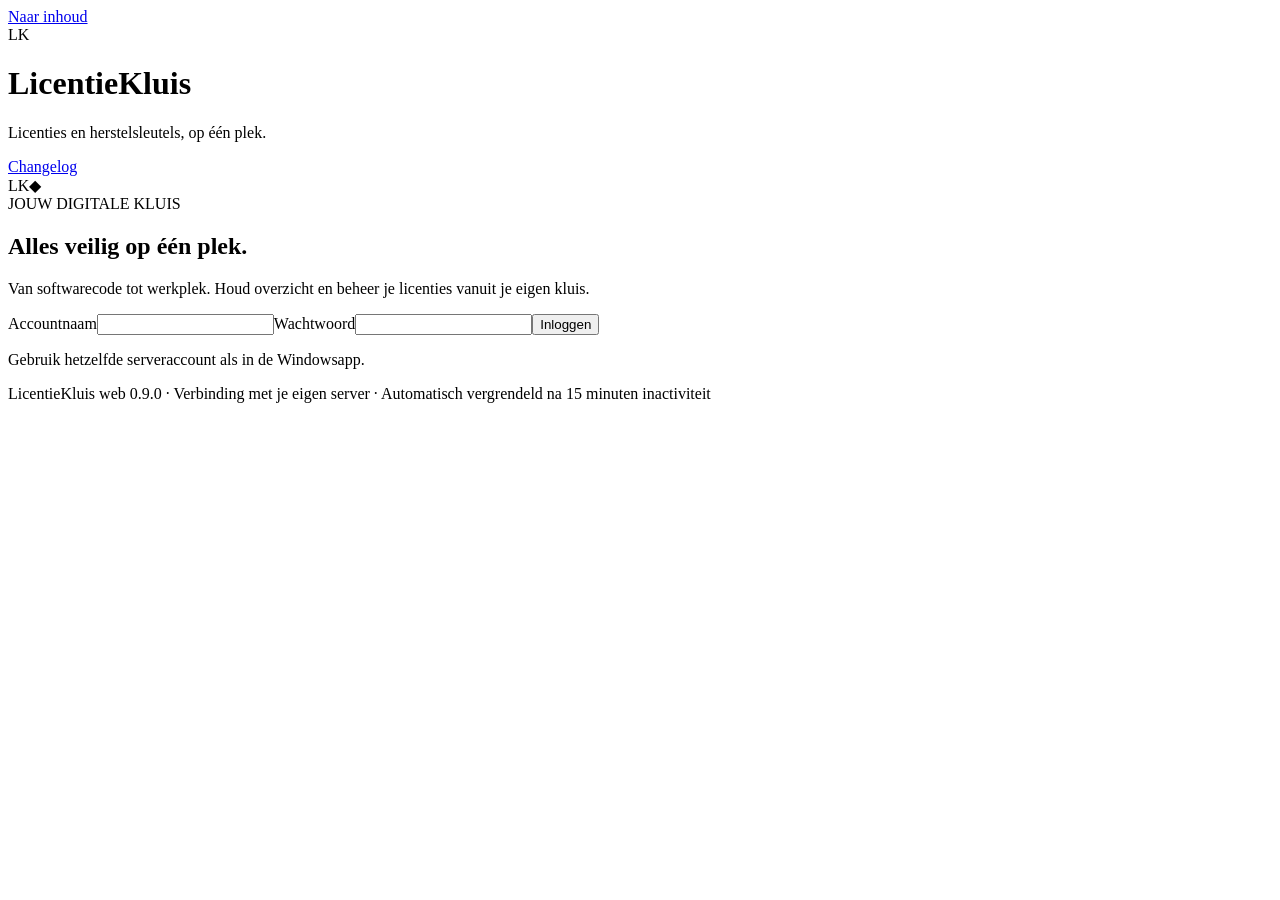
==== commit 2ac6058a: "feat: encrypted authenticator and wallet recovery vault on Windows and web" ====
--- a/Server/wwwroot/index.html
+++ b/Server/wwwroot/index.html
@@ -1,5 +1,5 @@
-<!doctype html><html lang="nl"><head><meta charset="utf-8"><meta name="viewport" content="width=device-width,initial-scale=1"><title>LicentieKluis · Jouw licentieoverzicht</title><meta name="description" content="Beheer je softwarelicenties, gebruikers en installaties op één plek. Zoek snel, deel geselecteerde licenties en maak een versleutelde back-up."><script src="/theme.js"></script><link rel="stylesheet" href="/app.css"><script defer src="/vault.js"></script><script defer src="/app.js"></script><script defer src="/mail.js"></script><script defer src="/manage.js"></script><script defer src="/settings.js"></script></head><body><a class="skip-link" href="#mainContent">Naar inhoud</a>
-<header><div class="mark">LK</div><div><h1>LicentieKluis</h1><p>Je softwarelicenties, op één plek.</p></div><nav class="header-actions"><a id="vaultOpen" href="/" hidden>Licenties</a><a id="settingsOpen" href="/settings" hidden>Instellingen</a><a href="/changelog">Changelog</a><button id="logout" hidden>Uitloggen</button></nav></header>
+<!doctype html><html lang="nl"><head><meta charset="utf-8"><meta name="viewport" content="width=device-width,initial-scale=1"><title>LicentieKluis · Jouw licentieoverzicht</title><meta name="description" content="Beheer je softwarelicenties, gebruikers en installaties op één plek. Zoek snel, deel geselecteerde licenties en maak een versleutelde back-up."><script src="/theme.js"></script><link rel="stylesheet" href="/app.css"><script defer src="/vault.js"></script><script defer src="/app.js"></script><script defer src="/mail.js"></script><script defer src="/manage.js"></script><script defer src="/settings.js"></script><script defer src="/recovery.js"></script></head><body><a class="skip-link" href="#mainContent">Naar inhoud</a>
+<header><div class="mark">LK</div><div><h1>LicentieKluis</h1><p>Licenties en herstelsleutels, op één plek.</p></div><nav class="header-actions"><a id="vaultOpen" href="/" hidden>Licenties</a><a id="recoveryOpen" href="/recovery" hidden>Herstelsleutels</a><a id="settingsOpen" href="/settings" hidden>Instellingen</a><a href="/changelog">Changelog</a><button id="logout" hidden>Uitloggen</button></nav></header>
 <main id="mainContent"><section id="loginPanel" class="login card"><div class="login-symbol" aria-hidden="true">LK<span>◆</span></div><span class="eyebrow">JOUW DIGITALE KLUIS</span><h2>Alles veilig op één plek.</h2><p>Van softwarecode tot werkplek. Houd overzicht en beheer je licenties vanuit je eigen kluis.</p><form id="loginForm"><label for="username">Accountnaam</label><input id="username" autocomplete="username" required maxlength="200"><label for="password">Wachtwoord</label><input id="password" type="password" autocomplete="current-password" required maxlength="1024"><button id="submit" class="primary">Inloggen</button></form><p class="muted">Gebruik hetzelfde serveraccount als in de Windowsapp.</p><div id="pendingRecovery"></div></section>
 <section id="dashboard" hidden aria-labelledby="dashboardTitle">
 <div class="overview">
@@ -43,12 +43,26 @@
       </section>
       <div class="settings-secondary">
         <section class="card settings-card" id="appearanceSettings"><span class="eyebrow">PERSOONLIJK</span><h3>Weergave</h3><p class="muted">Kies de weergave voor deze browser.</p><button id="themeToggle" type="button">Donkere modus</button></section>
-        <section class="card settings-card" id="backupSettings"><span class="eyebrow">GEGEVENS</span><h3>Back-up en herstel</h3><p class="muted">Download of herstel een versleutelde kopie van je licenties.</p><button id="backupOpen" type="button">Back-up en herstellen</button></section>
+        <section class="card settings-card" id="backupSettings"><span class="eyebrow">GEGEVENS</span><h3>Back-up en herstel</h3><p class="muted">Download of herstel een versleutelde kopie van je licenties en herstelsleutels, inclusief bijlagen.</p><button id="backupOpen" type="button">Back-up en herstellen</button></section>
       </div>
       <section class="card settings-card" id="serverSettings"><span class="eyebrow">DEZE INSTALLATIE</span><h3>Serverinformatie</h3><dl class="settings-details"><dt>Serveradres</dt><dd id="settingsServer">—</dd><dt>Serveraccount</dt><dd id="settingsAccount">—</dd><dt>Webversie</dt><dd id="settingsVersion">—</dd></dl><p class="muted">Mailinstellingen worden direct toegepast. Je hoeft de server niet opnieuw te starten.</p></section>
     </div>
   </div>
 </section>
+
+<section id="recoveryPanel" hidden aria-labelledby="recoveryTitle">
+ <div class="overview"><div><span class="eyebrow">TOEGANG HERSTELLEN</span><h2 id="recoveryTitle" tabindex="-1">Herstelsleutels</h2><p>Bewaar herstelcodes en wallet-herstelzinnen bij elkaar.</p></div><button id="recoveryNew" class="primary">+ Herstelsleutel toevoegen</button></div>
+ <div class="recovery-notice"><strong>Alleen zichtbaar wanneer jij ze opent.</strong><span>Tekst, een tekstbestand of een foto: één vorm is voldoende. Je gegevens en bijlagen worden versleuteld opgeslagen.</span></div>
+ <div class="filters card recovery-filters"><label class="search">Zoeken<input id="recoverySearch" type="search" maxlength="200" placeholder="Naam van account, authenticator of wallet…"></label><label>Categorie<select id="recoveryFilter"><option value="">Alle categorieën</option><option value="authenticator">Authenticator</option><option value="wallet">Crypto-wallet</option></select></label><button id="recoverySync">Synchroniseren</button><button id="recoveryConflicts">Conflicten bekijken</button></div>
+ <div class="collection-heading"><h3>Je herstelgegevens</h3><p id="recoveryCount" role="status"></p></div><p id="recoverySyncStatus" role="status"></p><div id="recoveryList" class="licenses"></div>
+</section>
+<dialog id="recoveryDialog" aria-labelledby="recoveryEditTitle"><span class="eyebrow">HERSTELSLEUTEL</span><h2 id="recoveryEditTitle">Nieuwe herstelsleutel</h2><p>Vul minimaal één van de drie mogelijkheden in. Combineren mag.</p>
+ <form id="recoveryForm" autocomplete="off"><div class="form-grid"><label>Naam<input id="recoveryName" required maxlength="200" placeholder="Bijvoorbeeld authenticator privé"></label><label>Categorie<select id="recoveryCategory"><option value="authenticator">Authenticator</option><option value="wallet">Crypto-wallet</option></select></label></div>
+ <section class="recovery-input"><div class="section-heading"><h3>01 · Handmatig invoeren</h3><span class="badge">Optioneel</span></div><label for="recoveryText">Herstelcodes of herstelzin</label><textarea id="recoveryText" rows="4" maxlength="20000" spellcheck="false" autocomplete="off" autocorrect="off" autocapitalize="off" placeholder="Neem de tekst exact over, inclusief volgorde."></textarea><button id="recoveryEditText" type="button">Tekst verbergen</button></section>
+ <div class="recovery-attachments"><section class="recovery-input"><h3>02 · Tekstbestand</h3><label for="recoveryFile">UTF-8 .txt · maximaal 64 KB</label><input id="recoveryFile" type="file" accept=".txt,text/plain"><p id="recoveryFileName" class="muted"></p><button id="recoveryFileRemove" type="button">Tekstbestand verwijderen</button></section><section class="recovery-input"><h3>03 · Foto</h3><label for="recoveryPhoto">PNG of JPEG · maximaal 2 MB</label><input id="recoveryPhoto" type="file" accept="image/png,image/jpeg,.png,.jpg,.jpeg"><p id="recoveryPhotoName" class="muted"></p><button id="recoveryPhotoRemove" type="button">Foto verwijderen</button></section></div>
+ <p id="recoveryError" class="error" role="alert"></p><div class="actions"><button id="recoverySave" class="primary" type="submit">Opslaan en synchroniseren</button><button id="recoveryCancel" type="button">Annuleren</button></div></form>
+</dialog>
+<dialog id="recoveryView" aria-labelledby="recoveryViewTitle"><span class="eyebrow">VERTROUWELIJK</span><h2 id="recoveryViewTitle">Herstelgegevens</h2><p class="muted">De inhoud wordt na 30 seconden weer verborgen.</p><div id="recoveryViewBody"></div><div class="actions"><button id="recoveryViewClose" type="button">Verbergen en sluiten</button></div></dialog>
 
 <dialog id="editDialog" aria-labelledby="editTitle"><h2 id="editTitle">Licentie bewerken</h2><form id="editForm"><div class="form-grid">
 <label>Software<input id="licenseName" required maxlength="200"></label><label>Toegewezen aan<select id="licenseOwner" required></select></label>
@@ -60,5 +74,5 @@
 <dialog id="peopleDialog" aria-labelledby="peopleTitle"><h2 id="peopleTitle">Gebruikers beheren</h2><form id="newPersonForm" class="person-row"><label>Nieuwe gebruiker<input id="personName" required maxlength="200" placeholder="Naam gebruiker"></label><button type="submit">Toevoegen</button></form><div id="peopleList"></div><p id="peopleError" class="error" role="alert"></p><p class="muted">Dit zijn personen aan wie je licenties toewijst, geen serveraccounts. Bij verwijderen blijven hun licenties behouden.</p><button id="peopleClose">Sluiten</button></dialog>
 <dialog id="backupDialog" aria-labelledby="backupTitle"><h2 id="backupTitle">Versleutelde back-up en herstellen</h2><p>Compatibel met de .lkv-back-ups van de Windows-app. De versleuteling vindt in je browser plaats.</p><label>Back-upwachtwoord<input id="backupPassword" type="password" autocomplete="off" maxlength="1024"></label><label>Herhaal wachtwoord (alleen bij downloaden)<input id="backupRepeat" type="password" autocomplete="off" maxlength="1024"></label><button id="backupExport">Versleutelde back-up downloaden</button><hr><label>Back-upbestand<input id="backupFile" type="file" accept=".lkv"></label><button id="restoreRead">Back-up controleren</button><p id="restorePreview"></p><button id="restoreApply" disabled>Gecontroleerde back-up herstellen</button><p id="backupError" class="error" role="status"></p><div class="actions"><button id="backupClose">Sluiten</button></div></dialog>
 <dialog id="conflictDialog" aria-labelledby="conflictTitle"><h2 id="conflictTitle">Synchronisatieconflicten</h2><p>Kies per record welke versie behouden moet blijven. Er wordt niets automatisch overschreven.</p><div id="conflictList"></div><div class="actions"><button id="conflictsClose">Sluiten</button></div></dialog>
-<dialog id="mailDialog"><h2>E-mail controleren</h2><pre id="mailPreview"></pre><p id="mailResult" role="status"></p><div class="actions"><button id="mailCancel">Sluiten</button><button id="mailSend">Definitief versturen</button></div></dialog><p id="message" role="status" aria-live="polite"></p></main><footer>LicentieKluis web 0.8.0 · Verbinding met je eigen server · Automatisch vergrendeld na 15 minuten inactiviteit</footer></body></html>
+<dialog id="mailDialog"><h2>E-mail controleren</h2><pre id="mailPreview"></pre><p id="mailResult" role="status"></p><div class="actions"><button id="mailCancel">Sluiten</button><button id="mailSend">Definitief versturen</button></div></dialog><p id="message" role="status" aria-live="polite"></p></main><footer>LicentieKluis web 0.9.0 · Verbinding met je eigen server · Automatisch vergrendeld na 15 minuten inactiviteit</footer></body></html>
 
